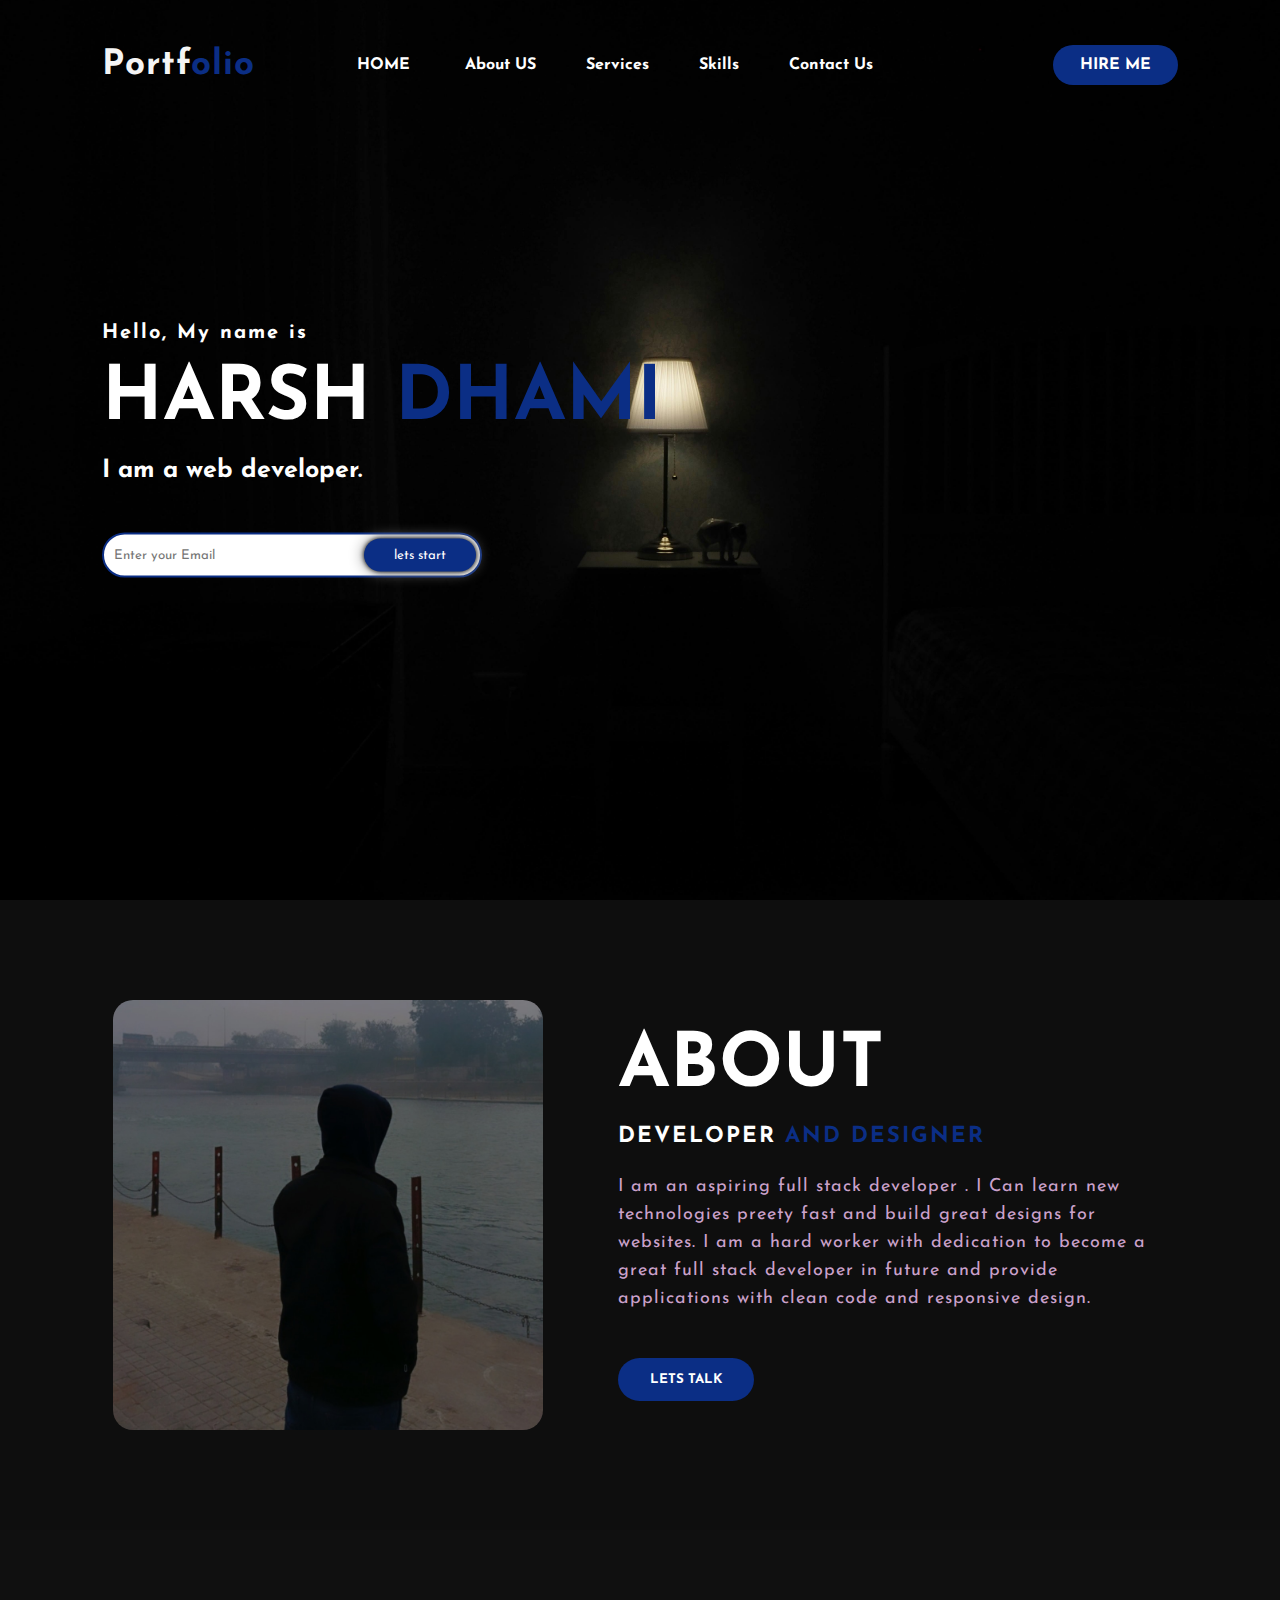
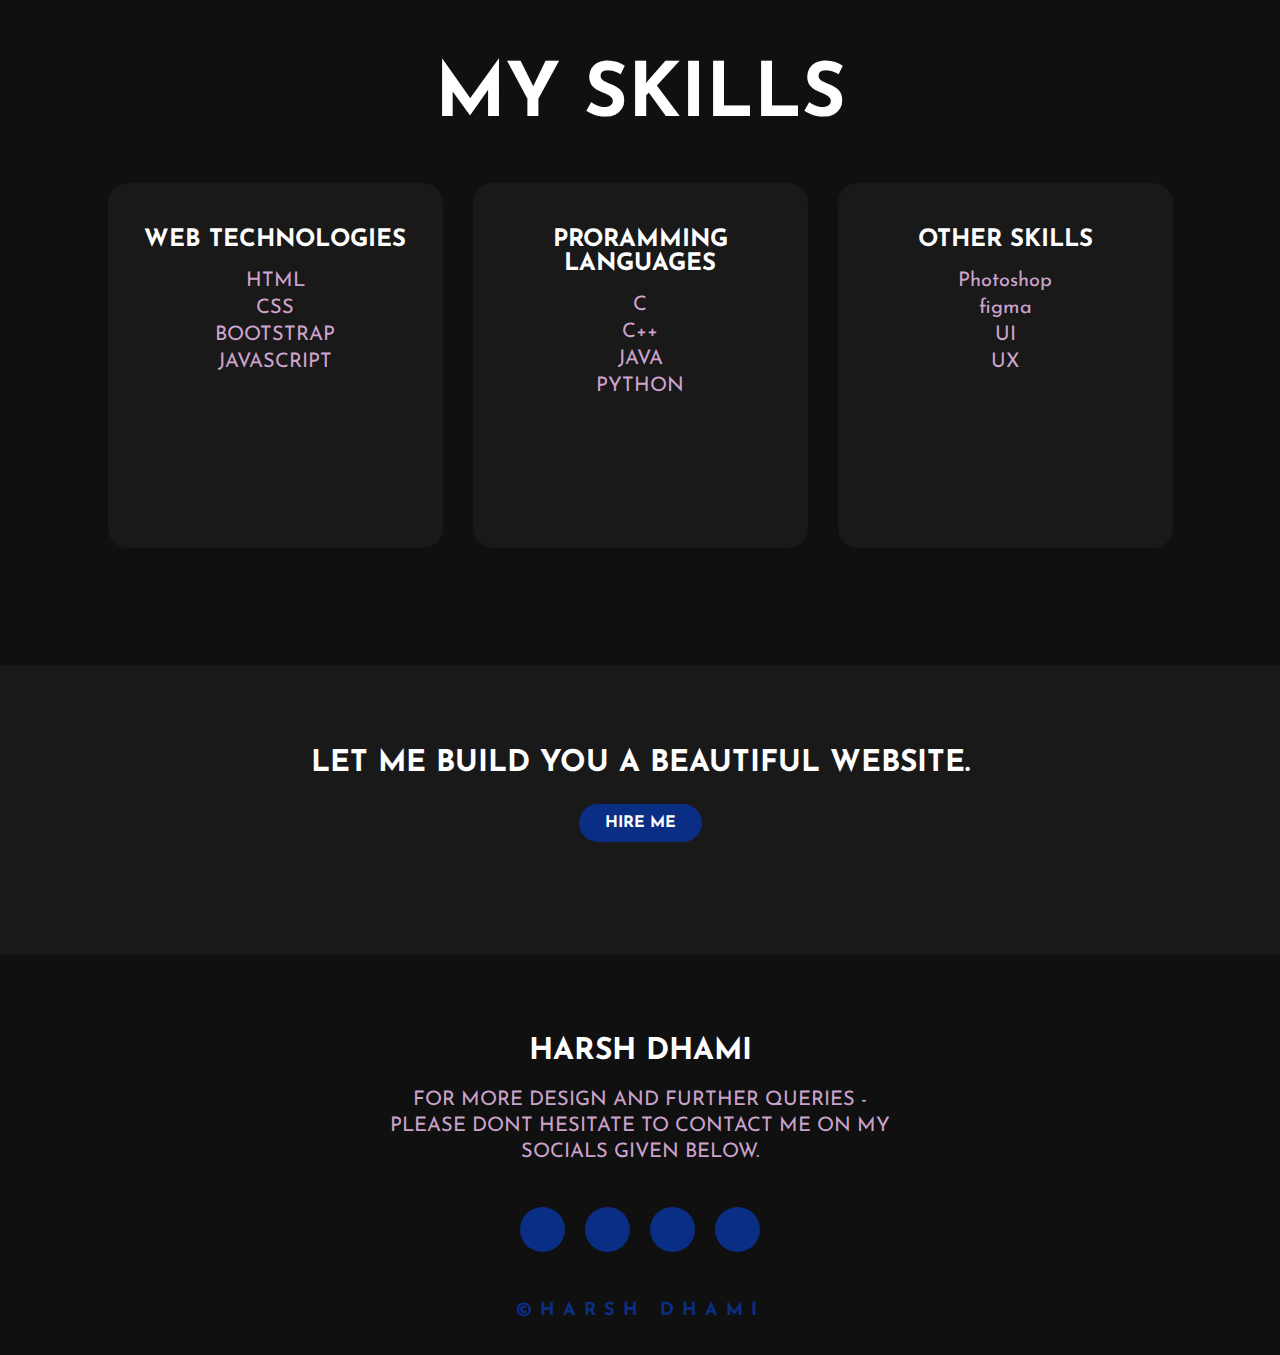
==== PORTFOLIO_WEBSITE/index.html @ 498b1bb3 "last commit" ====
<!DOCTYPE html>
<html lang="en">

<head>
    <meta charset="UTF-8">
    <meta name="viewport" content="width=device-width, initial-scale=1.0">
    <link rel="stylesheet" href="style.css">
    <link rel="preconnect" href="https://fonts.googleapis.com">
    <link rel="preconnect" href="https://fonts.gstatic.com" crossorigin>
    <link rel="stylesheet" href="https://cdnjs.cloudflare.com/ajax/libs/font-awesome/6.5.2/css/all.min.css"
        integrity="sha512-SnH5WK+bZxgPHs44uWIX+LLJAJ9/2PkPKZ5QiAj6Ta86w+fsb2TkcmfRyVX3pBnMFcV7oQPJkl9QevSCWr3W6A=="
        crossorigin="anonymous" referrerpolicy="no-referrer" />
    <link href="https://fonts.googleapis.com/css2?family=Josefin+Sans:ital,wght@0,100..700;1,100..700&display=swap"
        rel="stylesheet">
    <title>Document</title>
</head>

<body>
    <div class="container">
        <nav>
            <h2 id="logo">Portf<span style="color: #0b2e85;">olio</span></h2>
            <ul>
                <li><a href="#">HOME</a></li>
                <li><a href="#">About US</a< /li>
                <li><a href="#">Services</a< /li>
                <li><a href="#">Skills</a< /li>
                <li><a href="#">Contact Us</a< /li>
            </ul>
            <a href="#" class="btn">HIRE ME</a>
        </nav>

        <div class="content">
            <h4>Hello, My name is</h4>
            <h1>HARSH <span style="color: #0b2e85;">DHAMI</span></h1>
            <h3>I am a web developer.</h3>
            <div class="newsletter">
                <form>
                    <input type="email" name="email" id="mail" placeholder="Enter your Email">
                    <input type="submit" name="submit" value="lets start">
                </form>

            </div>
        </div>

    </div>
    <section class="about">
        <div class="main">
            <img src="assets/image.jpg">
            <div class="about-text">
                <h2>ABOUT</h2>
                <h5>DEVELOPER <span style="color: #0b2e85;">AND DESIGNER</span></h5>
                <p>
                    I am an aspiring full stack developer . I Can learn new technologies preety fast and build great
                    designs for websites.
                    I am a hard worker with dedication to become a great full stack developer in future and provide
                    applications with clean code and responsive design.
                </p>
                <button type="button">LETS TALK</button>
            </div>

        </div>
    </section>
    <div class="service">
        <div class="title">
            <h2>MY SKILLS</h2>
        </div>
        <div class="box">
            <div class="card">
                <i class="fa-solid fa-bars"></i>
                <h5>WEB TECHNOLOGIES</h5>
                <div class="para">
                    <p>
                       HTML <br>
                       CSS <br>
                       BOOTSTRAP <br>
                       JAVASCRIPT <br>

                    </p>
                    
                </div>
            </div>
            <div class="card">
                <i class="fa-regular fa-user"></i>
                <h5>PRORAMMING LANGUAGES</h5>
                <div class="para">
                    <p>
                        C<br>
                        C++<br>
                        JAVA<br>
                        PYTHON<br>
                    </p>
                  
                </div>
            </div>
            <div class="card">
                <i class="fa-regular fa-chess-king"></i>
                <h5>OTHER SKILLS</h5>
                <div class="para">
                    <p>
                        Photoshop <br>
                        figma<br>
                        UI<br>
                        UX<br>
                    </p>
                  
                </div>
            </div>
        </div>
    </div>
    <div class="contact-me">
        <p>LET ME BUILD YOU A BEAUTIFUL WEBSITE.</p>
        <a href="#" class="button-2">HIRE ME</a>
    </div>
    <footer>
        <p><span id="f1">HARSH DHAMI</p>
        <p>FOR MORE DESIGN AND FURTHER QUERIES - PLEASE DONT HESITATE TO CONTACT ME ON MY SOCIALS GIVEN BELOW. </p>
        <div class="social">
            <a href="@"><i class="fa-brands fa-instagram"></i></a>
            <a href="@"><i class="fa-brands fa-github"></i></a>
            <a href="@"><i class="fa-brands fa-whatsapp"></i></a>
            <a href="@"><i class="fa-brands fa-facebook"></i></a>
        </div>
        <div class="end">©HARSH DHAMI</div>
    </footer>

</body>

</html>
---- PORTFOLIO_WEBSITE/style.css ----
*{
    margin: 0%;
    padding: 0%;
    box-sizing: border-box;
    font-family: "Josefin Sans", sans-serif;
}
.container{
    height: 100vh;
    width: 100%;
    background-image:url(assets/background.jpg) ;
    background-size: cover;
    background-position: center;
}
nav{
    display: flex;
    justify-content: space-between;
    align-items: center;
    padding-top: 45px;
    padding-left: 8%;
    padding-right: 8%;
}
#logo{
    color: whitesmoke;
    font-size: 35px;
    letter-spacing: 1px;
}
nav ul li{
    list-style: none;
    display: inline-block;
    padding: 10px 25px;
    
}
nav ul li a{
    text-decoration: none;
    color: white;
    font-weight: bold;
    text-transform: capitalize;
    transition: 0.4s all;
}
nav ul li a:hover{
    color:#0b2e85;
}
.btn{
    border-radius: 20px;
    background-color: #0b2e85;
    text-decoration: none;
    padding: 10px 25px;
    font-weight: bold;
    color: white;
    border: 2px solid transparent;
    transition: transform .4s;
}
.btn:hover{
    transform: scale(0.8);
}
.content{
    position: absolute;
    top:50%;
    left: 8%;
    transform: translateY(-50%);
}
h1{
    color: white;
    margin: 20px 0px 20px;
    font-size: 75px;    
}
h3{
    color: white;
    margin-bottom: 50px;
    font-size: 25px;
}
h4{
    letter-spacing: 2px;
    color: white;
    font-size: 20px;
}
.newsletter form{
    width: 380px;
    max-width: 100%;
    position: relative;

}
.newsletter form input:first-child{
    display: inline block;
    width: 100%;
    padding: 14px 130px 14px 10px;
    border: 2px solid #0b2e85;
    outline: none;
    border-radius: 30px;
}
.newsletter form input:last-child{
    position: absolute;
    display: inline-block;
    outline: none;
    border: none;
    padding: 10px 30px;
    border-radius: 30px;
    background-color: #0b2e85;
    color: white;
    box-shadow: 0px 0px 5px #000,0px 0px 15px #858585;
    top: 6px;
    right: 6px;
}
.about{
    padding: 100px 0px;
    width: 100%;
    background-color: #0e0e0e;
}
.about img{
    height: auto;
    width: 430px;
    border-radius: 20px ;
}
.about-text{
    width: 550px;
}
.main{
    width: 1130px;
    max-width: 95%;
    margin: 0 auto;
    display: flex;
    justify-content: space-around;
    align-items: center;
}
.about-text h2{
    color:white;
    font-size: 75px;
    margin-bottom: 20px;
}
.about-text h5{
    color: white;
    letter-spacing: 2px;
    font-size: 22px;
    margin-bottom: 25px;
    text-transform: capitalize;
}
.about-text p{
    color: #fcfc;
    letter-spacing: 1px;
    line-height: 28px;
    font-size: 18px;
    margin-bottom: 45px;
}
button{
    color: white;
    background-color: #0b2e85;
    text-decoration: none;
    border: 2px solid transparent;
    font-weight: bold;
    padding: 13px 30px;
    border-radius: 30px;
    transition: 0.4s all;

}
button:hover{
    transform: scale(1.1);
    background-color: transparent;
    color: antiquewhite;

}
.service{
    background: #101010;
    width: 100%;
    padding: 100px 0px;
}
.title h2{
     color: white;
     font-size: 75px;
     width: 1130px;
     margin: 30px auto;
     text-align: center;

}
.box{
    display: flex;
    justify-content: center;
    align-items: center;
    min-height: 400px;
}
.card{
    height: 365px;
    width: 335px;
    padding: 20px 35px;
    background: #191919;
    border-radius: 20px;
    margin: 15px;
    position: relative;
    /* overflow: hidden; */
    text-align: center;
    
}
.card i{
    font-size: 50px;
    display: block;
    text-align: center;
    margin:25px 0px ;
    color: #0e39a6;
}
h5{
    color: white;
    font-size: 24px;
    margin-bottom: 16px;
}
.para p{
    color: #fcfc;
    font-size: 20px;
    line-height: 27px;
    margin-bottom: 30px;
}

.card .button{
    color: white;
    background-color: #0b2e85;
    text-decoration: none;
    border: 2px solid transparent;
    font-weight: bold;
    padding: 9px 24px;
    border-radius: 30px;
    transition: 0.4s all;
    margin-bottom: 30px;

}
.card .button:hover{
    /* transform: scale(1.1); */
    background-color: transparent;
    color: antiquewhite;

}
.contact-me{
    width: 100%;
    height: 290px;
    background: #191919;
    display: flex;
    align-items: center;
    flex-direction: column;
    justify-content: center;
}
.contact-me p{
    color: white;
    font-size: 30px;
    font-weight: bold;
    margin-bottom: 25px;
}
.contact-me .button-2{
    color: white;
    background-color: #0b2e85;
    text-decoration: none;
    border: 2px solid transparent;
    font-weight: bold;
    padding: 9px 24px;
    border-radius: 30px;
    transition: 0.4s all;
    margin-bottom: 30px;

}
.contact-me .button-2:hover{
    transform: scale(1.1);
    background-color: transparent;
    color: antiquewhite;
}
footer{
    position: relative;
    width: 100%;
    height: 400px;
    background: #101010;
    display: flex;
    flex-direction: column;
    align-items: center;
    justify-content: center;
}
footer p:nth-child(1){
    font-size: 30px;
    color: white;
    font-weight: bold;
    margin-bottom: 20px;
}
footer p:nth-child(2){
    color: #fcfc;
    font-size: 20px;
    margin-bottom: 20px;
    width:500px;
    text-align: center;
    line-height: 26px;
}
.social{
    display: flex;
}
.social a{
    width: 45px;
    height: 45px;
    display: flex;
    align-items: center;
    justify-content: center;
    background: #0b2e85;
    border-radius: 50%;
    margin: 22px 10px;
    color: white;
    text-decoration: none;
    font-size: 20px;
    transition: 0.3s all;
}
.social a:hover{
    background: #0e39a6;
    transform: scale(0.7);
}
.end{
    position: absolute;
    color: #0b2e85;
    bottom: 35px;
    font-size: 18px;
    font-weight: bold;
    letter-spacing: 8px;
}
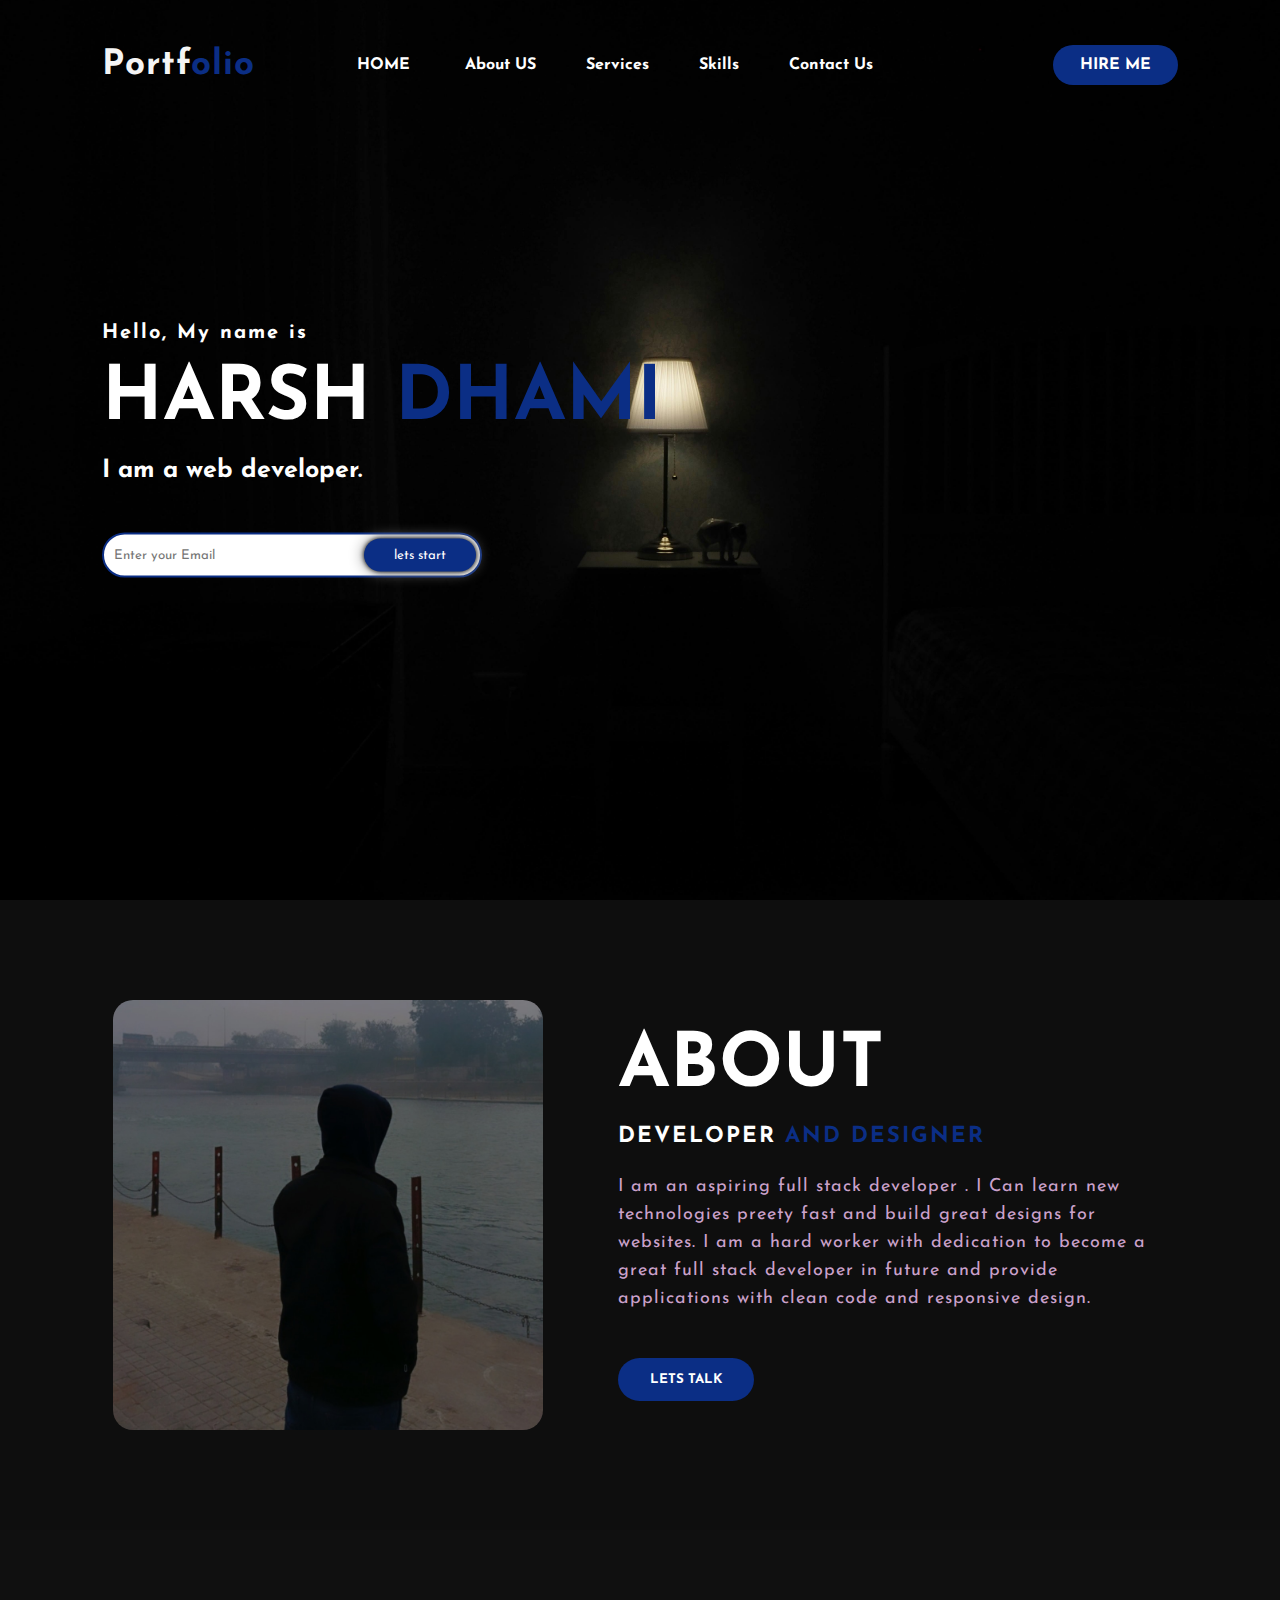
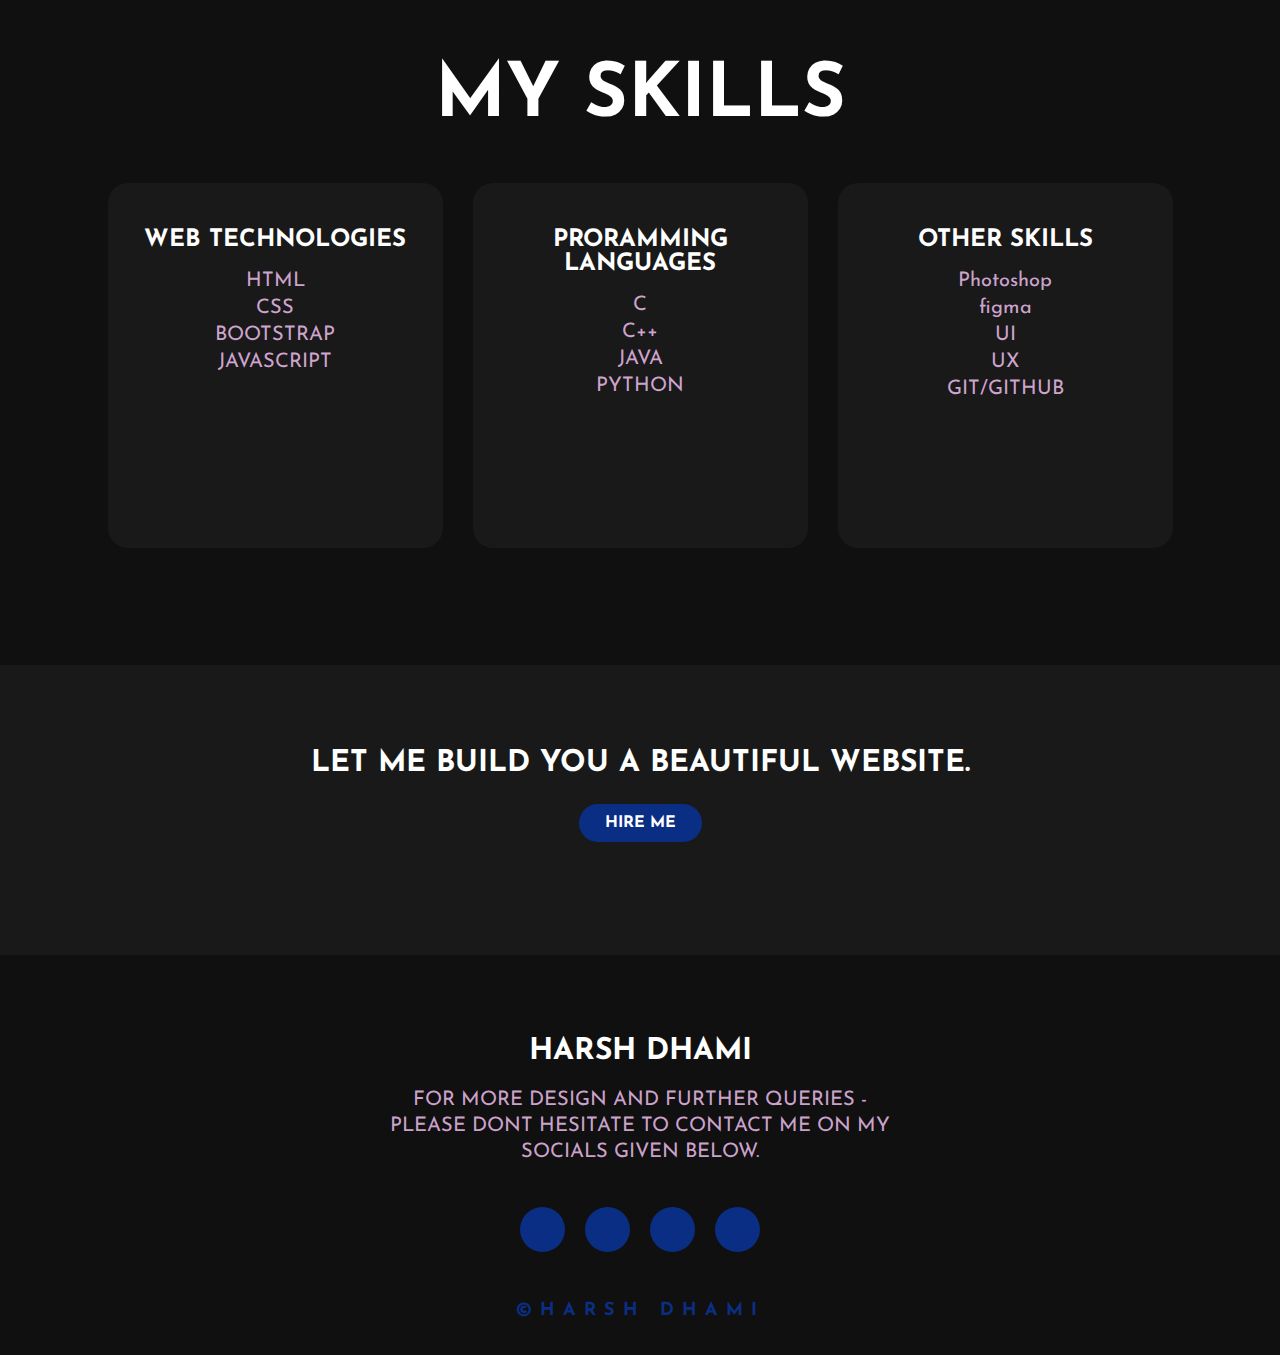
==== commit f2c54ffb: "last" ====
--- a/PORTFOLIO_WEBSITE/index.html
+++ b/PORTFOLIO_WEBSITE/index.html
@@ -101,6 +101,7 @@
                         figma<br>
                         UI<br>
                         UX<br>
+                        GIT/GITHUB <br>
                     </p>
                   
                 </div>
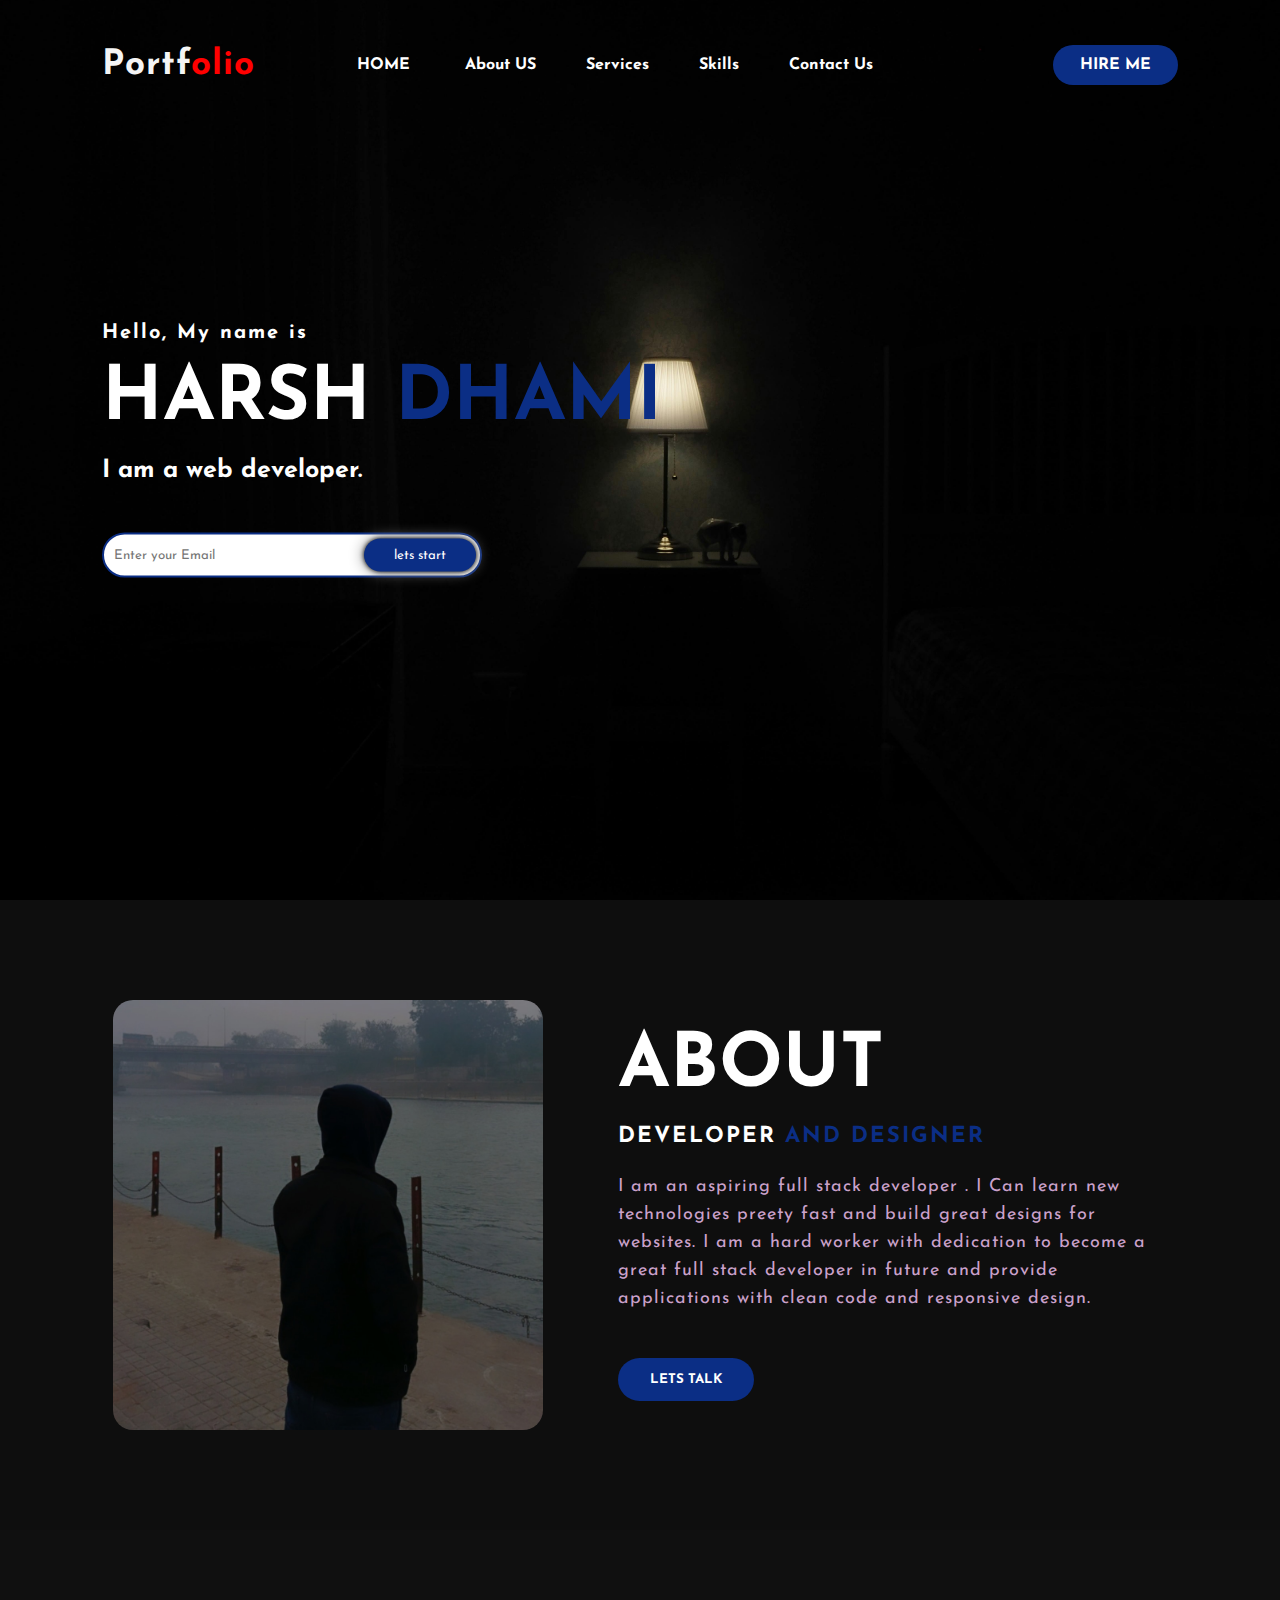
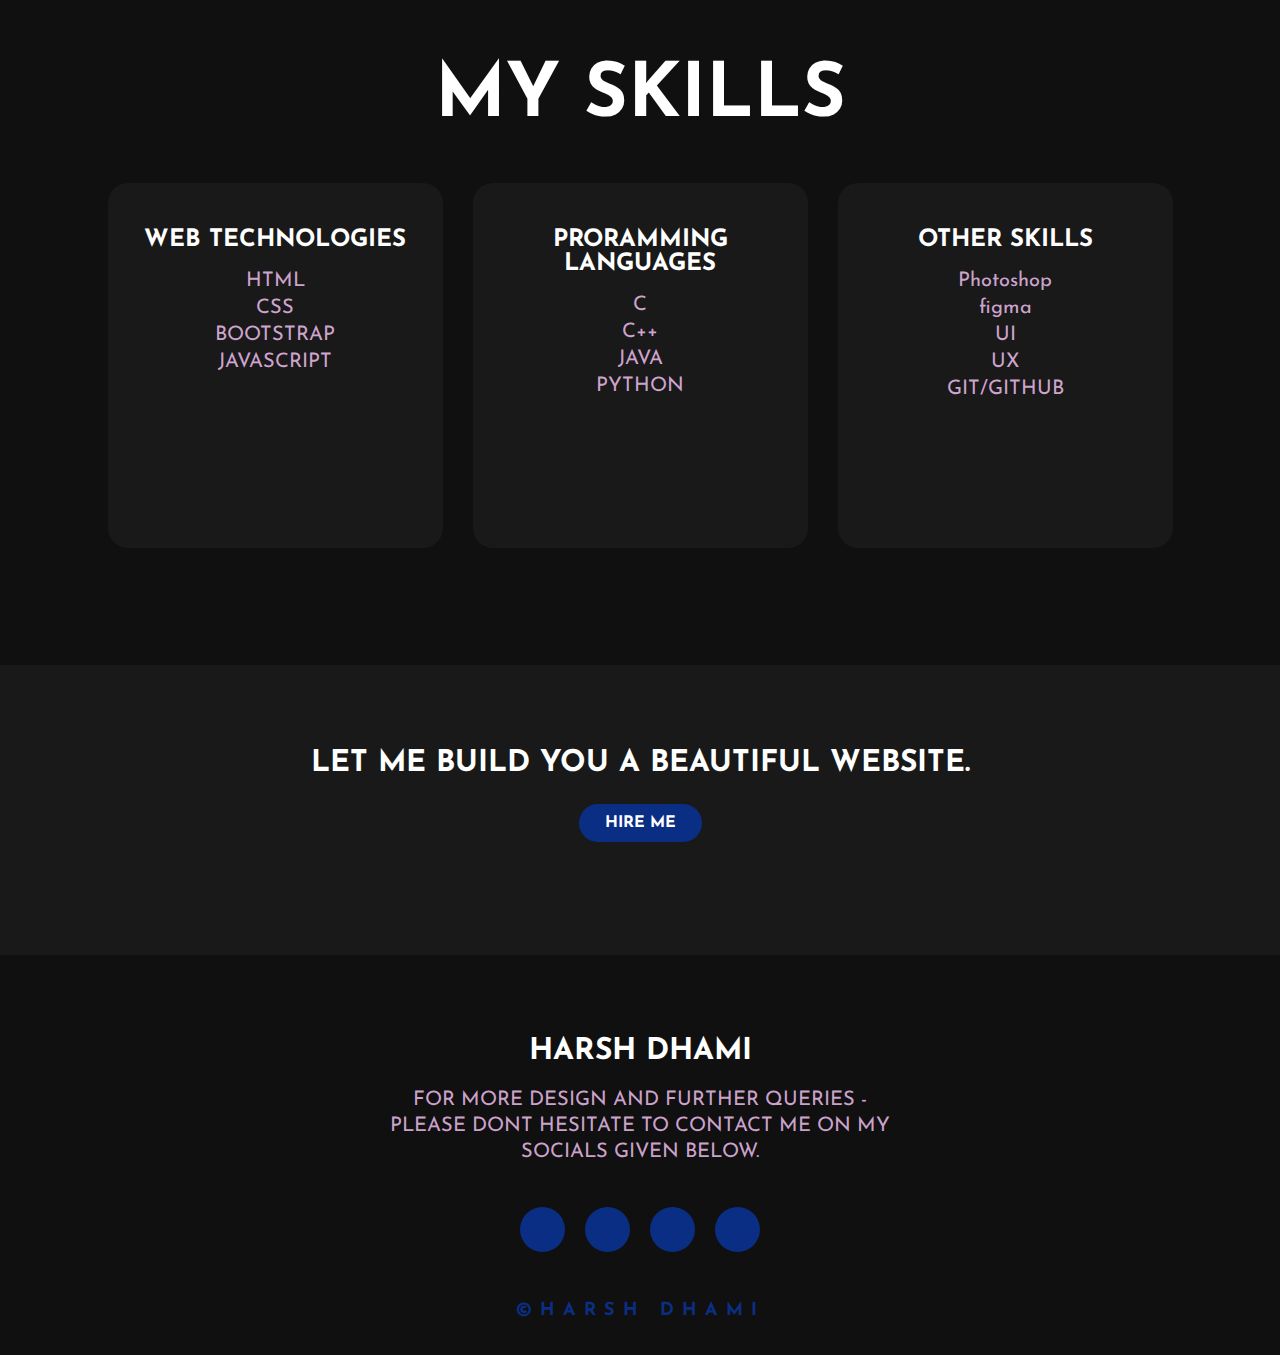
==== commit a9386468: "final commit" ====
--- a/PORTFOLIO_WEBSITE/index.html
+++ b/PORTFOLIO_WEBSITE/index.html
@@ -18,7 +18,7 @@
 <body>
     <div class="container">
         <nav>
-            <h2 id="logo">Portf<span style="color: #0b2e85;">olio</span></h2>
+            <h2 id="logo">Portf<span style="color: red;">olio</span></h2>
             <ul>
                 <li><a href="#">HOME</a></li>
                 <li><a href="#">About US</a< /li>
